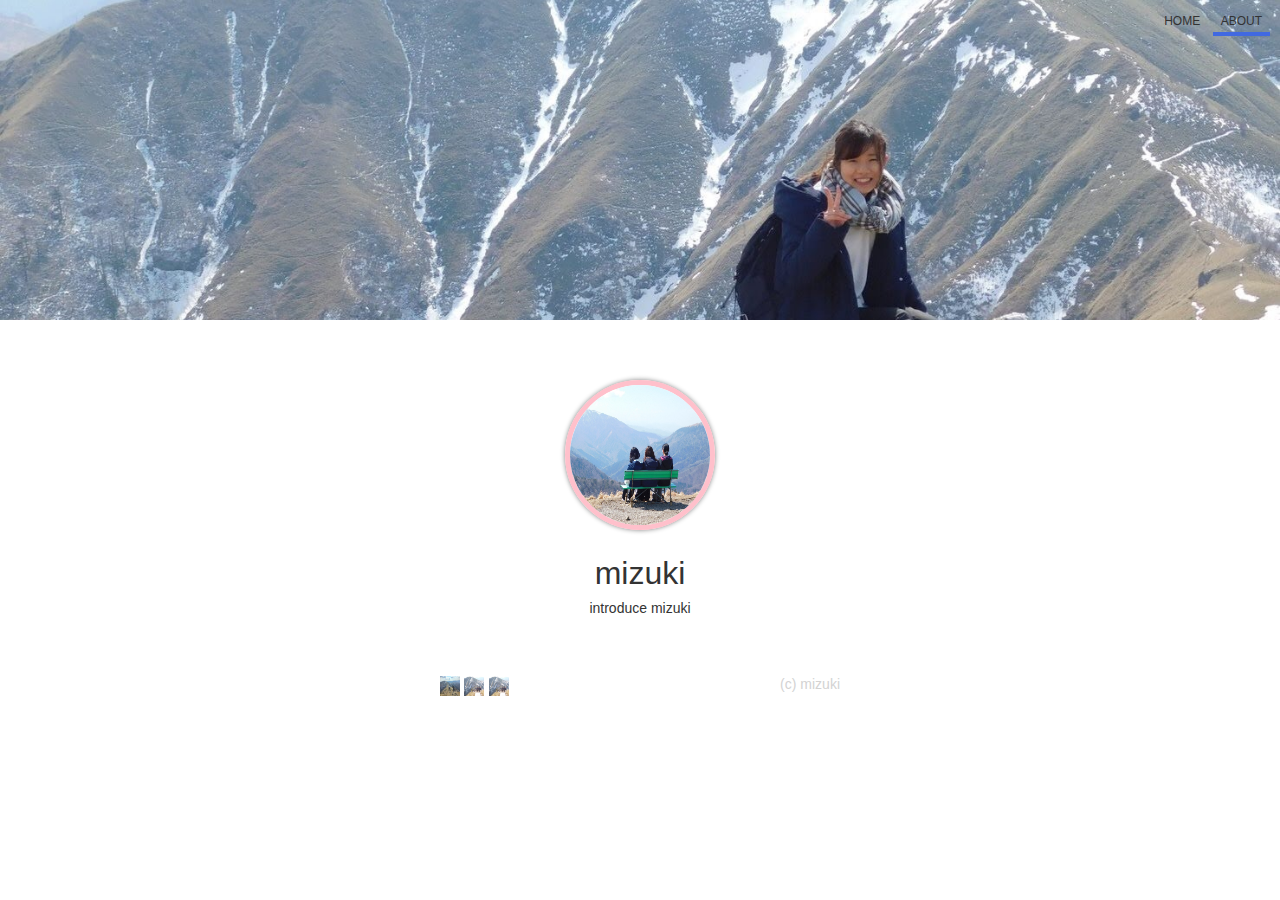
==== demo/src/main/resources/templates/about.html @ 743d3a15 "my portfolio" ====
<!DOCTYPE html>
<html lang="ja">
    <head>
        <meta charset="utf-8">
        <title>
        about mizuki
        </title>
        <meta name="description" content="about mizuki">
        <link rel="stylesheet" href="style/styles.css">
    </head>
    <body>
    <header>
    <!-- 
        ol: (o)rdered (l)ist
        ul: (u)nordered (l)ist

        li: (l)ist (i)tem
    -->
        <nav>
        <ul>
            <li>
                <a href="index.html">
                    HOME
                </a>
            </li>
            <li class="current">
                <a href="about.html">
                    ABOUT
                </a>
            </li>
        </ul>
        
        </nav>
        
    </header>
        <section class="about">
        <img src="img/剣山04.JPG" width="140" height="140" 
        alt = "mizuki icon" class="icon">
        <h1>mizuki</h1>
        <p>introduce mizuki</p>
        </section>
        <footer>
        <ul>
            <li>
                <a href="mailto:mizuki@gmail.com" target="_brank">
                    <img src="img/剣山07.JPG" width="20" height="20" alt="メール送信">
                </a>
            </li>
            <li>
                <a href="https://dotinstall.com/lessons/basic_html_v4/45113" target="_brank">
                    <img src="img/剣山06.JPG" width="20" height="20" alt="ブログサイトへ">
                </a>
            </li>
                <a href="https://dotinstall.com/lessons/basic_html_v4/45113" >
            <li><img src="img/剣山06.JPG" width="20" height="20" alt="写真サイトへ">
                </a>
            </li>
        </ul>
        
        <p>
            (c) mizuki
        </p>
        </footer>
    </body>

</html>
---- demo/src/main/resources/templates/style/styles.css ----
body {
    color: #333;
    font-family: Verdana, sans-serif;
    margin: 0;
}

header {
    text-align: right;
    padding: 10px;
    background-image:
    url(../img/剣山01.JPG);
    height: 300px;
    background-size: cover;
    background-position: 50% 50%;
    margin-bottom: 60px;
}
header ul{
    margin: 0;
    list-style-type: none;
    padding-left: 0;
}

header li {
    display: inline-block;
    padding: 4px 8px;
    font-size: 12px;
}

header li > a {
    text-decoration: none;
    color: inherit;
}

header li > a:hover {
    color: royalblue;
}

.current {
    border-bottom: 4px solid royalblue;
}

section{
    text-align: center;
}

section  h1 {
    font-weight: normal;
    margin-bottom: 8px;
}
section p {
    margin-top: 0;
    font-size: 14px;
}

/* section > img */

.icon { 
    border-radius: 50%;
    /* border-color: pink;
    border-width: 5px;
    border-style: solid; */
    border: 5px solid pink;
    box-shadow: 0px 0px 5px gray;
}

.works {
    width: 400px;
    margin: 60px auto;
    border-bottom: 1px solid gray;
}

.works h1
.works p {
    text-align: left;
}

.works > section {
    margin-bottom: 40px;
}

footer {
    width: 400px;
    margin: 0px auto 60px;
}

footer ul{
    margin: 0;
    list-style-type: none;
    padding-left: 0;
    float: left;
}

footer li {
    display: inline-block;
}


footer li > a:hover {
    opacity: 0.6;
}

footer p {
    color: lightgray;
    font-size: 14px;
    text-align: right;
}

.about  {
    width: 400px;
    margin: 0 auto 60px; 
}

.about p {
    text-align: center;
}
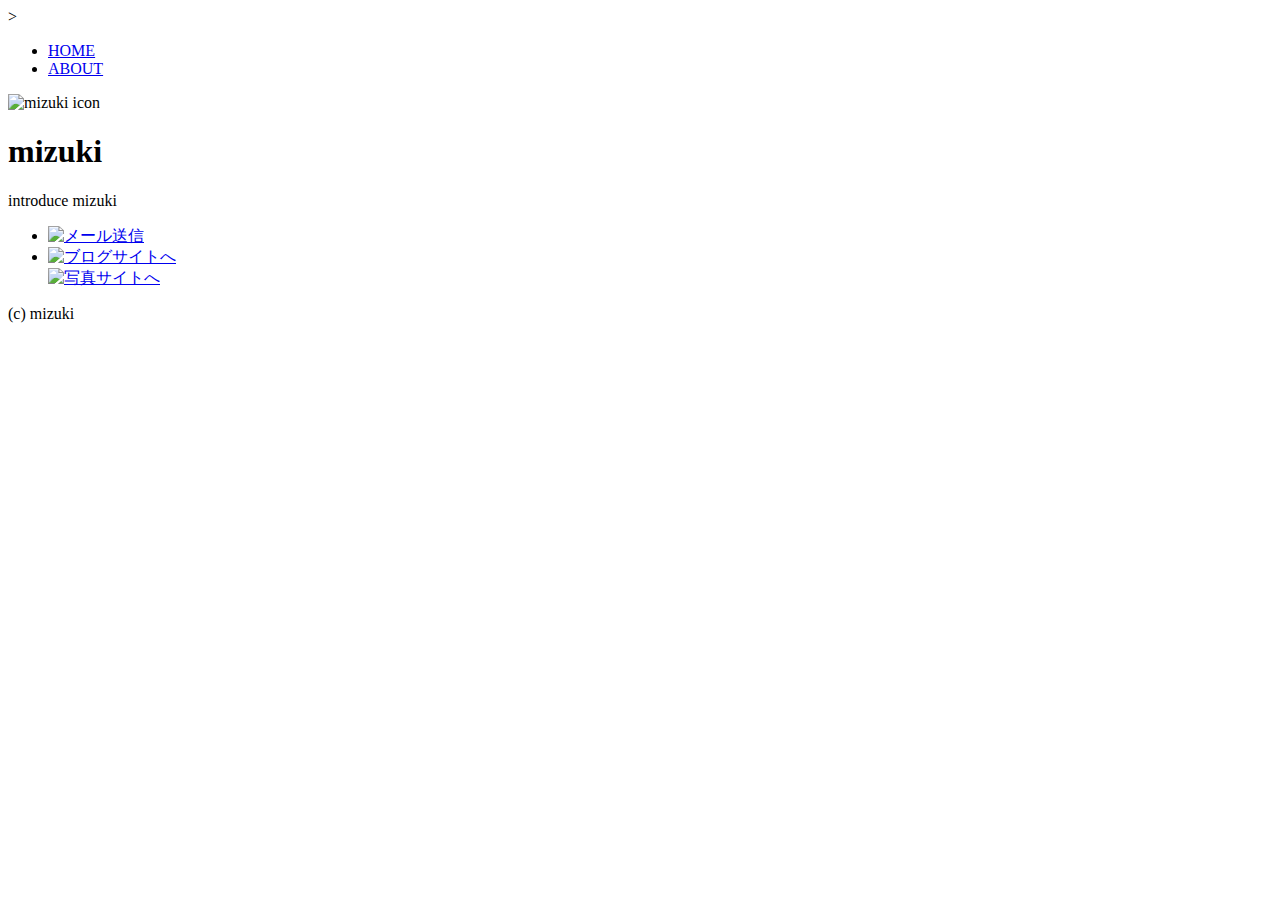
==== commit 71dee650: "change text, but cannot see this..." ====
--- a/demo/src/main/resources/templates/about.html
+++ b/demo/src/main/resources/templates/about.html
@@ -1,12 +1,12 @@
 <!DOCTYPE html>
-<html lang="ja">
+<html xmlns:th="http://www.thymeleaf.org">
     <head>
         <meta charset="utf-8">
         <title>
         about mizuki
         </title>
         <meta name="description" content="about mizuki">
-        <link rel="stylesheet" href="style/styles.css">
+        <link rel="stylesheet" th:href="@{/css/style.css}"/>>
     </head>
     <body>
     <header>
@@ -34,7 +34,7 @@
         
     </header>
         <section class="about">
-        <img src="img/剣山04.JPG" width="140" height="140" 
+        <img src="img/tsurugi04.JPG" width="140" height="140" 
         alt = "mizuki icon" class="icon">
         <h1>mizuki</h1>
         <p>introduce mizuki</p>
@@ -43,16 +43,16 @@
         <ul>
             <li>
                 <a href="mailto:mizuki@gmail.com" target="_brank">
-                    <img src="img/剣山07.JPG" width="20" height="20" alt="メール送信">
+                    <img src="../img/tsurugi07.JPG" width="20" height="20" alt="メール送信">
                 </a>
             </li>
             <li>
                 <a href="https://dotinstall.com/lessons/basic_html_v4/45113" target="_brank">
-                    <img src="img/剣山06.JPG" width="20" height="20" alt="ブログサイトへ">
+                    <img src="../img/tsurugi06.JPG" width="20" height="20" alt="ブログサイトへ">
                 </a>
             </li>
                 <a href="https://dotinstall.com/lessons/basic_html_v4/45113" >
-            <li><img src="img/剣山06.JPG" width="20" height="20" alt="写真サイトへ">
+                <img src="../img/tsurugi06.JPG" width="20" height="20" alt="写真サイトへ">
                 </a>
             </li>
         </ul>
